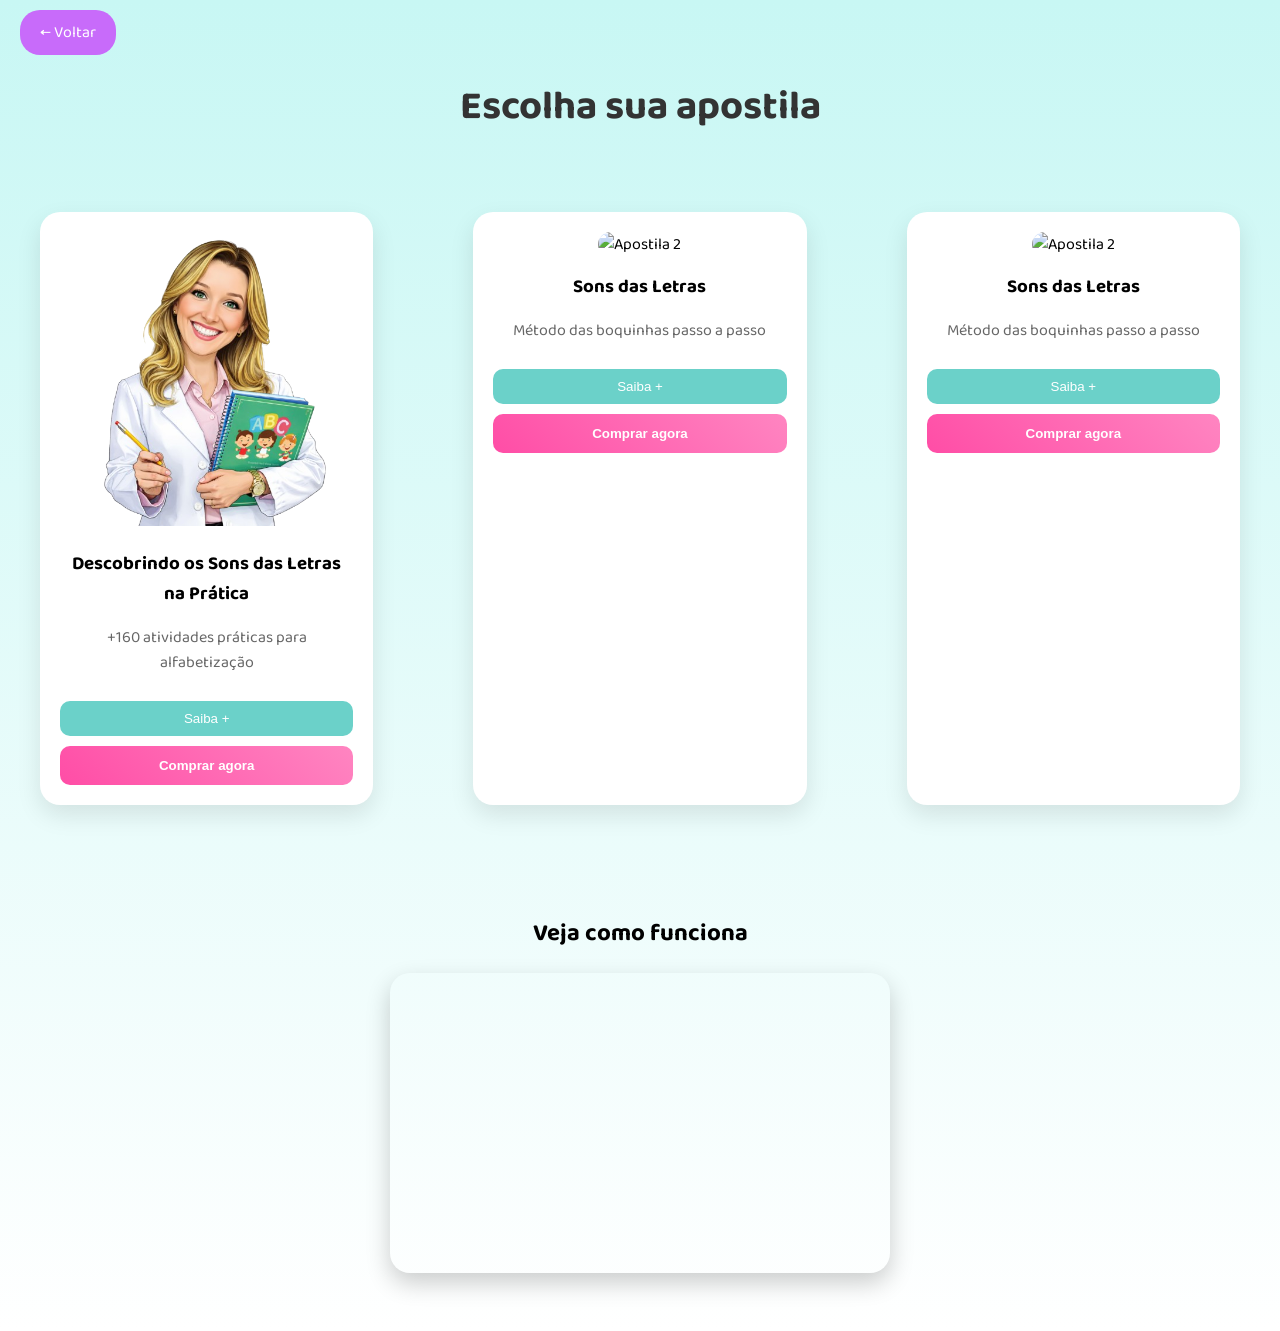
==== apostila/page3.html @ 57b49ad0 "conectando os links" ====
<!DOCTYPE html>
<html lang="pt-br">
<head>
    <meta charset="UTF-8">
    <meta name="viewport" content="width=device-width, initial-scale=1.0">

    <title>Apostilas - E de Educar</title>

    <!-- CSS GLOBAL -->
    <link rel="stylesheet" href="../style.css">

    <!-- CSS DA PÁGINA -->
    <link rel="stylesheet" href="style-apostila.css">

    <!-- Fontes -->
    <link href="https://fonts.googleapis.com/css2?family=Baloo+2:wght@400;700&display=swap" rel="stylesheet">
    
</head>

<body>

    <!-- 🔙 BOTÃO VOLTAR -->
    <div class="topo-apostila">
        <a href="../index.html" class="btn-voltar">← Voltar</a>
    </div>

    <!-- 🎯 TÍTULO -->
    <h2 class="titulo">Escolha sua apostila</h2>

    <!-- 🧱 PRODUTOS -->
    <section class="produtos">

    <div class="card">
    <img src="../imagens/de.png" alt="Apostila 1">

    <h3>Descobrindo os Sons das Letras na Prática</h3>
    <p>+160 atividades práticas para alfabetização</p>

    <button class="btn-saiba">Saiba +</button>

    <a href="https://hotmart.com/pt-br/marketplace/produtos/descobrindo-os-sons-das-letras-na-pratica/A104969590U?sck=HOTMART_PRODUCT_PAGE" target="_blank">
        <button class="btn-comprar">Comprar agora</button>
    </a>
</div>

        <!-- CARD 2 -->
        <div class="card">
            <img src="../imagens/apostila2.png" alt="Apostila 2">

            <h3>Sons das Letras</h3>
            <p>Método das boquinhas passo a passo</p>

            <button class="btn-saiba">Saiba +</button>
            <button class="btn-comprar">Comprar agora</button>
        </div>

        <!-- CARD 3 -->
        <div class="card">
            <img src="../imagens/apostila2.png" alt="Apostila 2">

            <h3>Sons das Letras</h3>
            <p>Método das boquinhas passo a passo</p>

            <button class="btn-saiba">Saiba +</button>
            <button class="btn-comprar">Comprar agora</button>
        </div>

    </section>

    <!-- 🎥 VÍDEO -->
    <section class="video-explicacao">

        <h2>Veja como funciona</h2>

        <iframe
            src="https://www.youtube.com/embed/nqsG6eTFXW4"
            frameborder="0"
            allowfullscreen>
        </iframe>

    </section>

</body>
</html>
---- style.css ----
body {
    margin: 0;
    font-family: 'Baloo 2', cursive;
    background: linear-gradient(to bottom, #c8f7f4, #ffffff);
    scroll-behavior: smooth; /* scroll suave */
}

/* TOPO */
.topo {
    display: flex;
    flex-direction: column;
    align-items: center;
    text-align: center;
    padding: 20px 10px;
    max-width: 1200px;
    margin: 0 auto;
}

.topo h1 {
    font-family: 'Allura', cursive;
    font-size: 48px;
    color: #ff69b4;
    margin: 0;
}

.btn-topo {
    background: linear-gradient(45deg, #6bd1c9, #8ee3dc);
    padding: 12px 25px;
    border-radius: 30px;
    color: white;
    text-decoration: none;
    font-size: 14px;
    font-weight: bold;
    box-shadow: 0 4px 10px rgba(0,0,0,0.1);
    transition: 0.3s;
}

.btn-topo:hover {
    transform: scale(1.05);
}

/* HERO */
.hero {
    display: flex;
    align-items: center;
    justify-content: space-between; /* melhor distribuição */
    padding: 50px 20px;
    max-width: 1200px;
    margin: 0 auto;
    gap: 40px;
}

/* TEXTO */
.texto {
    max-width: 500px;
}

.texto h2 {
    font-size: 40px;
    color: #333;
}

.texto p {
    font-size: 18px;
    color: #555;
    margin: 20px 0;
}

/* BOTÃO PRINCIPAL */
.btn-principal {
    display: inline-block;
    background: linear-gradient(45deg, #ff4da6, #ff85c1);
    color: white;
    font-size: 20px;
    padding: 15px 30px;
    border-radius: 30px;
    text-decoration: none;
    cursor: pointer;
    transition: 0.3s;
    box-shadow: 0 10px 20px rgba(255, 77, 166, 0.3);
}

.btn-principal:hover {
    transform: scale(1.05);
}

/* LISTA */
.lista {
    list-style: none;
    padding: 0;
    margin-top: 20px;
}

.lista li {
    font-size: 18px;
    margin: 10px 0;
    color: #333;
}

.lista li::before {
    content: "✔";
    color: green;
    margin-right: 10px;
    font-weight: bold;
}

/* IMAGEM */
.imagem img {
    width: 100%;
    max-width: 500px;
    border-radius: 15px;
}

/* SOBRE */
.sobre {
    padding: 60px 20px;
    background: #ffffff;
    border-radius: 20px;
    max-width: 1100px;
    margin: 60px auto;
    box-shadow: 0 10px 30px rgba(0,0,0,0.05);
}

.sobre-container {
    display: flex;
    align-items: center;
    justify-content: center;
    gap: 40px;
}

.sobre-img img {
    width: 300px;
    border-radius: 20px;
    box-shadow: 0 10px 25px rgba(0,0,0,0.1);
}

.sobre-texto {
    max-width: 500px;
}

.sobre-texto h2 {
    font-size: 32px;
    color: #333;
}

.sobre-texto p {
    font-size: 18px;
    color: #555;
    margin: 15px 0;
}

/* 📱 RESPONSIVO */
@media (max-width: 768px) {

    .hero {
        flex-direction: column;
        text-align: center;
    }

    .imagem img {
        width: 100%;
    }

    .texto {
        max-width: 100%;
    }

    .texto h2 {
        font-size: 28px;
    }

    .topo h1 {
        font-size: 36px;
    }

    .sobre-container {
        flex-direction: column;
        text-align: center;
    }

    .sobre-img img {
        width: 200px;
    }
}
---- apostila/style-apostila.css ----
body {
    margin: 0;
    font-family: 'Baloo 2', cursive;
    background: linear-gradient(to bottom, #c8f7f4, #ffffff);
}

/* BOTÃO VOLTAR */
.topo-apostila {
    padding: 20px;
}

.btn-voltar {
    text-decoration: none;
    background: #c86bfa;
    color: white;
    padding: 10px 20px;
    border-radius: 20px;
}

/* TÍTULO */
.titulo {
    text-align: center;
    font-size: 40px;
    margin-top: 10px;
    color: #333;
}

/* PRODUTOS */
.produtos {
    display: flex;
    justify-content: center;
    gap: 100px; /* espaçamento grande entre os cards */
    padding: 40px;
}

/* CARD */
.card {
    background: white;
    padding: 20px;
    border-radius: 20px;
    text-align: center;
    width: 300px;
    box-shadow: 0 10px 25px rgba(0,0,0,0.1);
}

.card img {
    width: 100%;
    border-radius: 15px;
}

.card h3 {
    margin: 15px 0 10px;
}

.card p {
    color: #666;
}

/* BOTÕES */
.btn-saiba {
    margin-top: 10px;
    background: #6bd1c9;
    border: none;
    padding: 10px;
    border-radius: 10px;
    color: white;
    cursor: pointer;
    width: 100%;
}

.btn-comprar {
    margin-top: 10px;
    background: linear-gradient(45deg, #ff4da6, #ff85c1);
    border: none;
    padding: 12px;
    border-radius: 10px;
    color: white;
    cursor: pointer;
    width: 100%;
    font-weight: bold;
}

/* VÍDEO */
.video-explicacao {
    text-align: center;
    padding: 50px;
}

.video-explicacao iframe {
    width: 500px;
    height: 300px;
    border-radius: 20px;
    box-shadow: 0 10px 25px rgba(0,0,0,0.2);
}

/* RESPONSIVO */
@media (max-width: 768px) {

    .produtos {
        flex-direction: column;
        align-items: center;
        gap: 30px;
    }

    .video-explicacao iframe {
        width: 100%;
        height: 200px;
    }

    .titulo {
        font-size: 28px;
    }
}
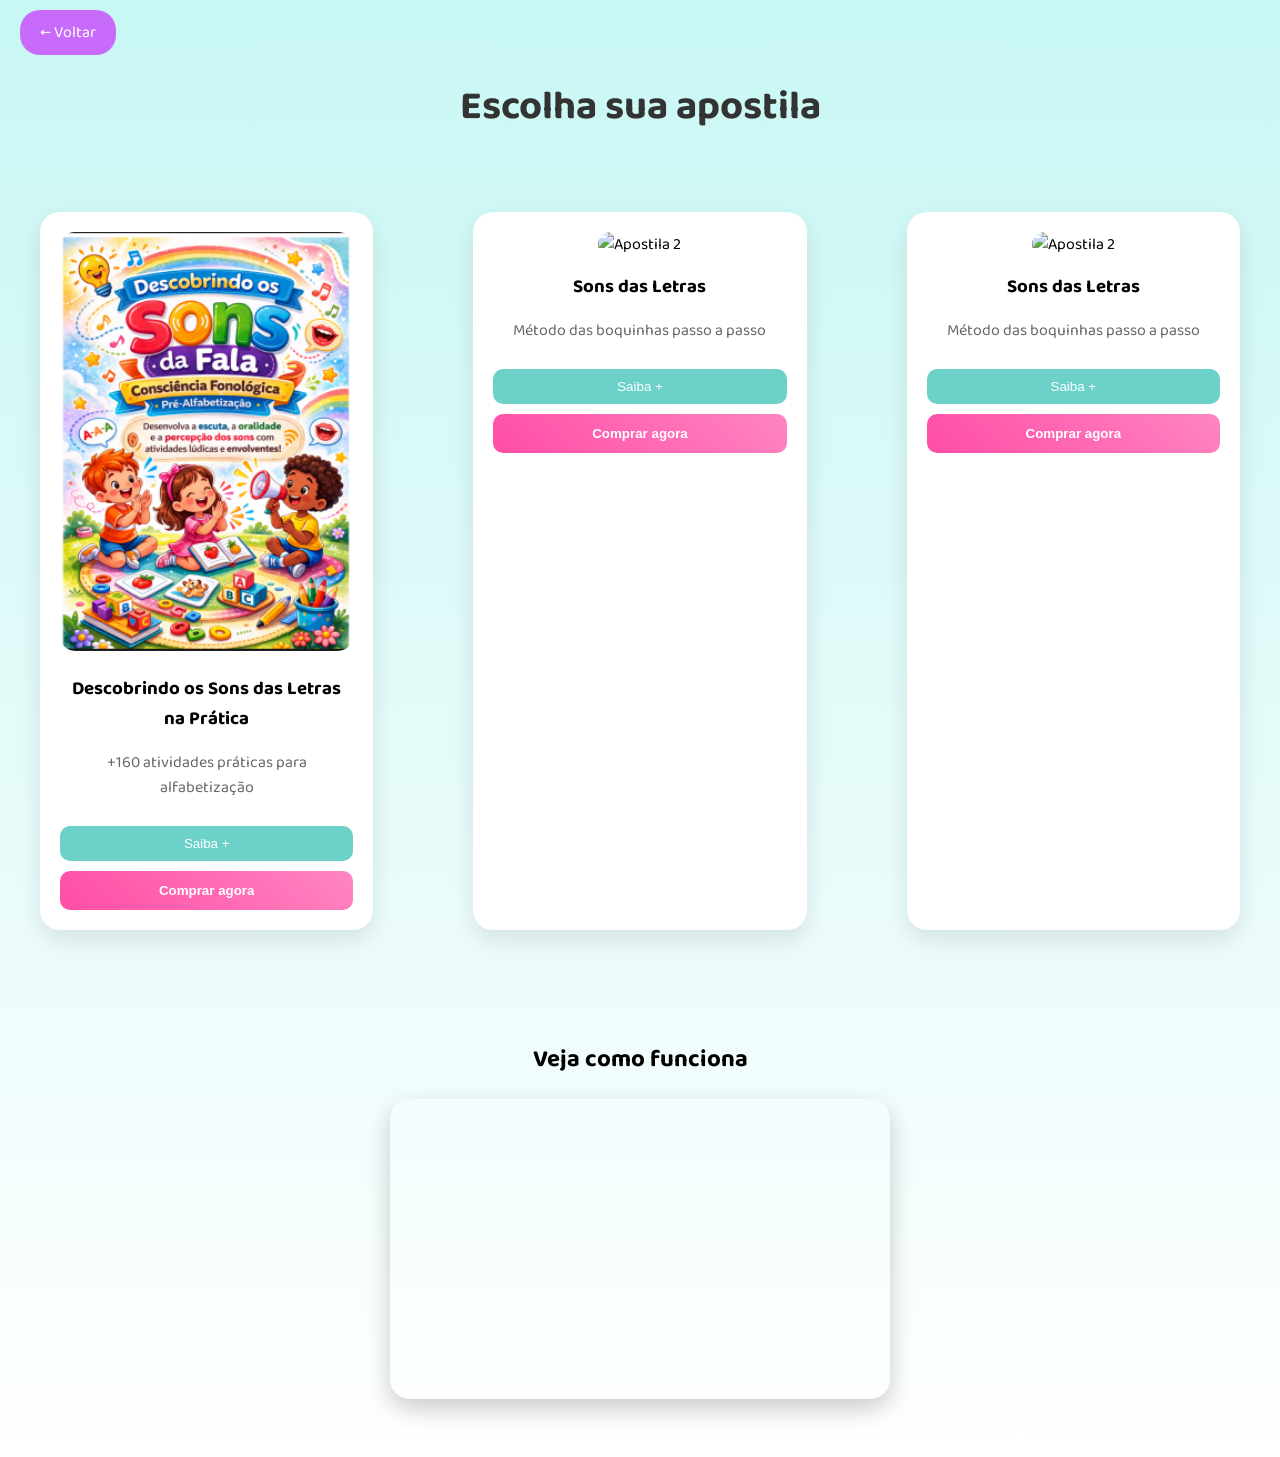
==== commit 0ea7991e: "Trocando a imagemda apostila 1" ====
--- a/apostila/page3.html
+++ b/apostila/page3.html
@@ -31,14 +31,14 @@
     <section class="produtos">
 
     <div class="card">
-    <img src="../imagens/de.png" alt="Apostila 1">
+    <img src="img_apostila/sonsdasletras.png" alt="Apostila 1">
 
     <h3>Descobrindo os Sons das Letras na Prática</h3>
     <p>+160 atividades práticas para alfabetização</p>
 
     <button class="btn-saiba">Saiba +</button>
 
-    <a href="https://hotmart.com/pt-br/marketplace/produtos/descobrindo-os-sons-das-letras-na-pratica/A104969590U?sck=HOTMART_PRODUCT_PAGE" target="_blank">
+    <a href="https://hotmart.com/pt-br/marketplace/produtos/descobrindo-os-sons-da-fala/J104618522D?sck=HOTMART_PRODUCT_PAGE" target="_blank">
         <button class="btn-comprar">Comprar agora</button>
     </a>
 </div>
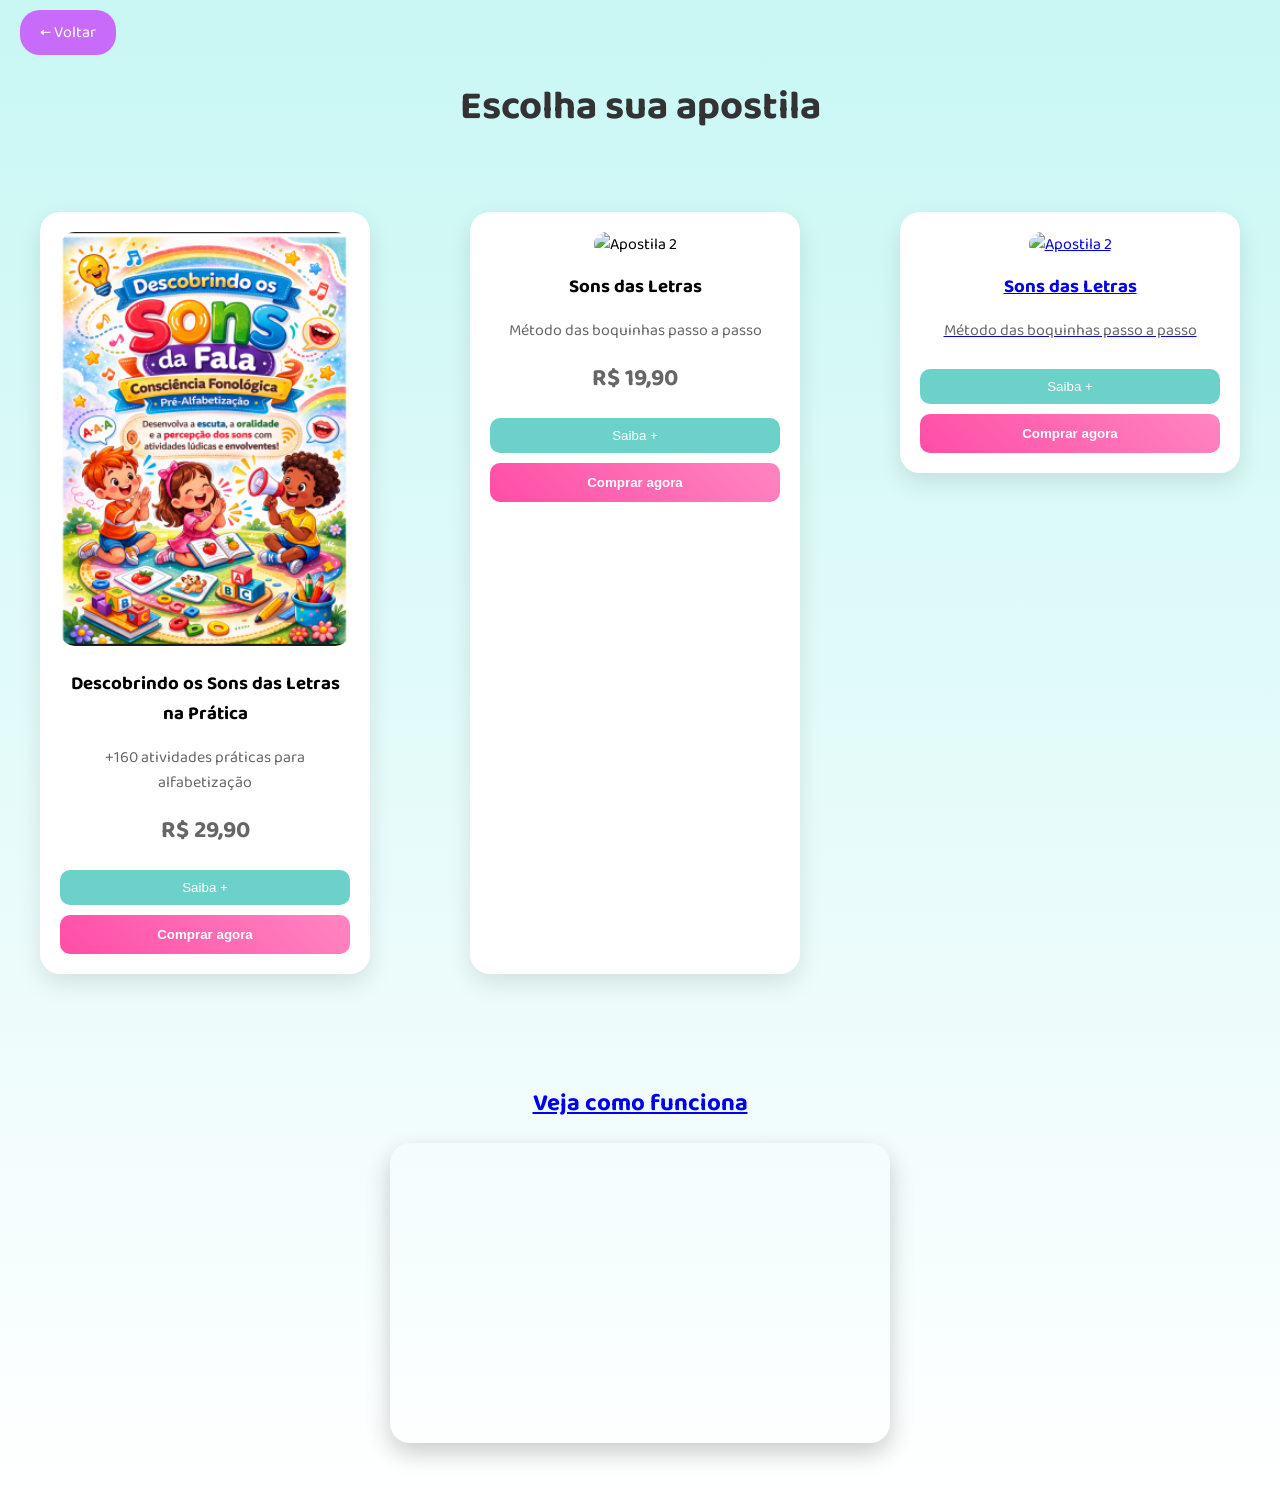
==== commit 3c436509: "Conectando os links" ====
--- a/apostila/page3.html
+++ b/apostila/page3.html
@@ -36,6 +36,8 @@
     <h3>Descobrindo os Sons das Letras na Prática</h3>
     <p>+160 atividades práticas para alfabetização</p>
 
+    <p class="preco">R$ 29,90</p>
+
     <button class="btn-saiba">Saiba +</button>
 
     <a href="https://hotmart.com/pt-br/marketplace/produtos/descobrindo-os-sons-da-fala/J104618522D?sck=HOTMART_PRODUCT_PAGE" target="_blank">
@@ -50,7 +52,12 @@
             <h3>Sons das Letras</h3>
             <p>Método das boquinhas passo a passo</p>
 
+            <p class="preco1">R$ 19,90</p>
+
             <button class="btn-saiba">Saiba +</button>
+
+            <a href="https://hotmart.com/pt-br/marketplace/produtos/descobrindo-os-sons-da-fala/J104618522D?sck=HOTMART_PRODUCT_PAGE" target="_blank">
+    
             <button class="btn-comprar">Comprar agora</button>
         </div>
 
--- a/apostila/style-apostila.css
+++ b/apostila/style-apostila.css
@@ -92,6 +92,19 @@
     border-radius: 20px;
     box-shadow: 0 10px 25px rgba(0,0,0,0.2);
 }
+.preco {
+    font-size: 24px;
+    font-weight: bold;
+    
+    margin: 10px 0;
+}
+
+.preco1 {
+    font-size: 24px;
+    font-weight: bold;
+    
+    margin: 10px 0;
+}
 
 /* RESPONSIVO */
 @media (max-width: 768px) {
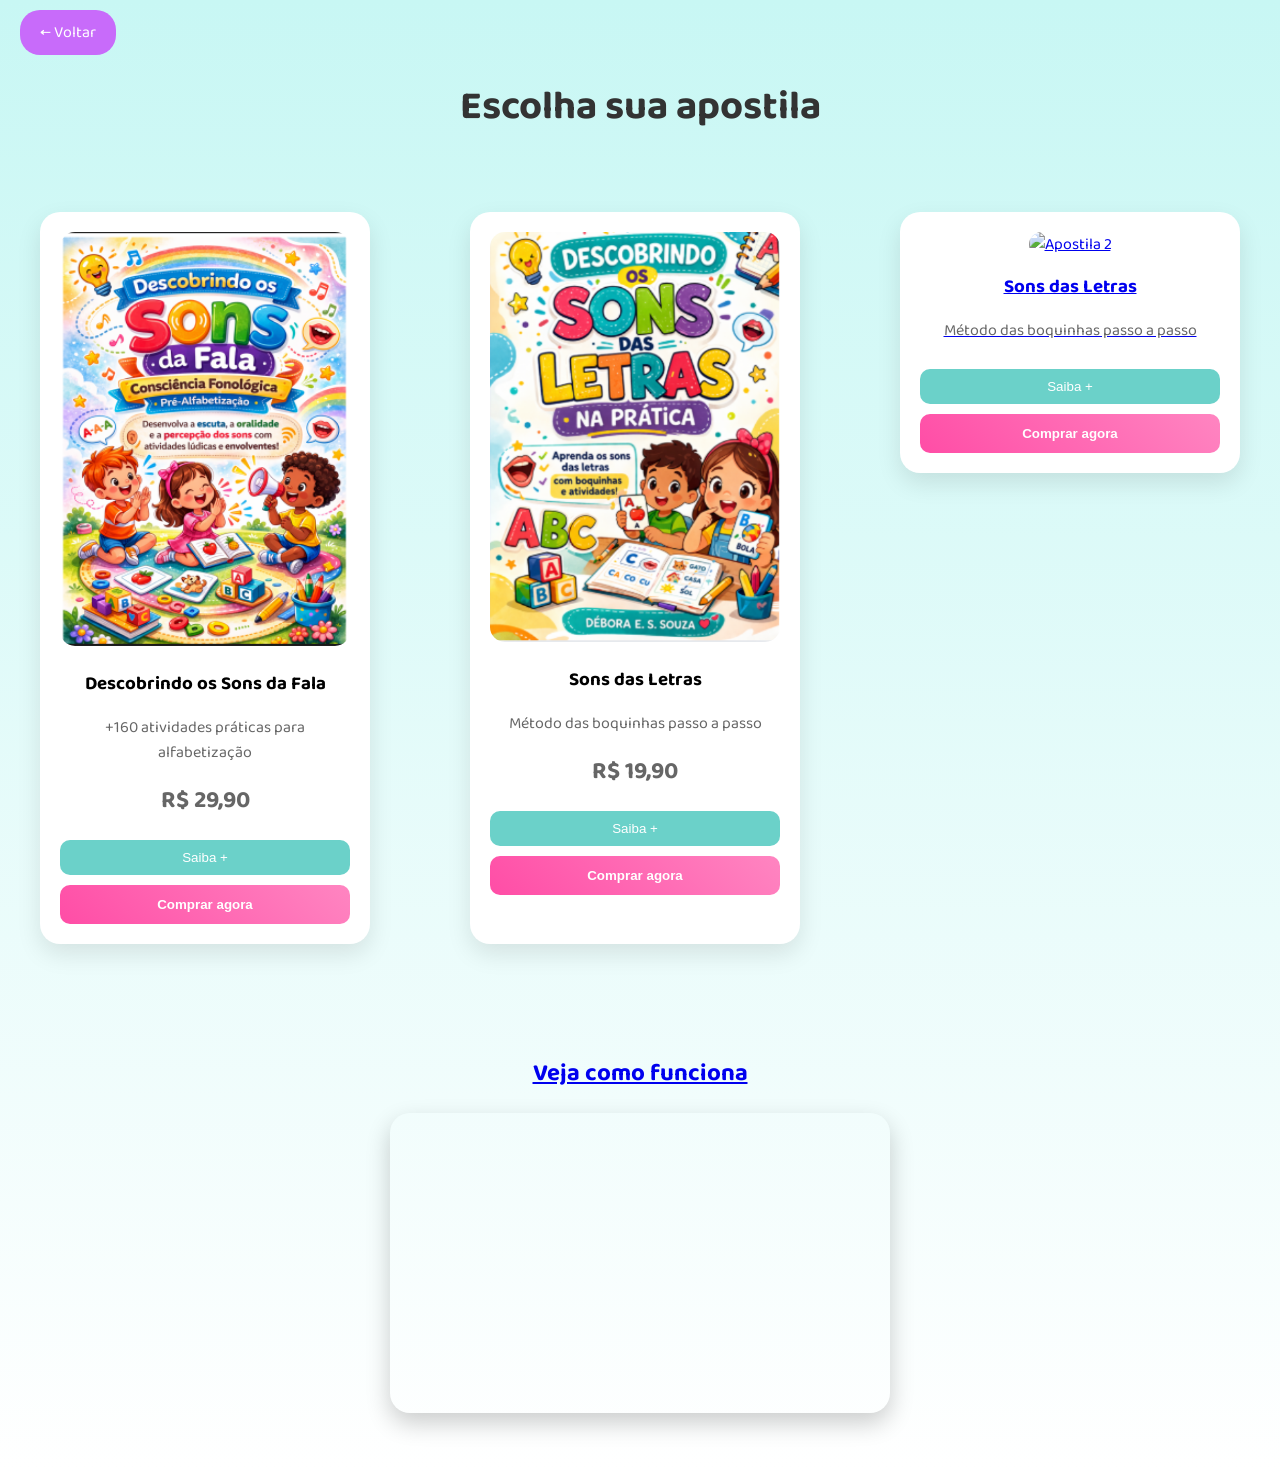
==== commit 39e24ed8: "finalizando por hoje" ====
--- a/apostila/page3.html
+++ b/apostila/page3.html
@@ -31,9 +31,9 @@
     <section class="produtos">
 
     <div class="card">
-    <img src="img_apostila/sonsdasletras.png" alt="Apostila 1">
+    <img src="img_apostila/sonsdasfalas.png" alt="Apostila 1">
 
-    <h3>Descobrindo os Sons das Letras na Prática</h3>
+    <h3>Descobrindo os Sons da Fala</h3>
     <p>+160 atividades práticas para alfabetização</p>
 
     <p class="preco">R$ 29,90</p>
@@ -47,7 +47,7 @@
 
         <!-- CARD 2 -->
         <div class="card">
-            <img src="../imagens/apostila2.png" alt="Apostila 2">
+            <img src="img_apostila/sonsdasletras1.png" alt="Apostila 2">
 
             <h3>Sons das Letras</h3>
             <p>Método das boquinhas passo a passo</p>
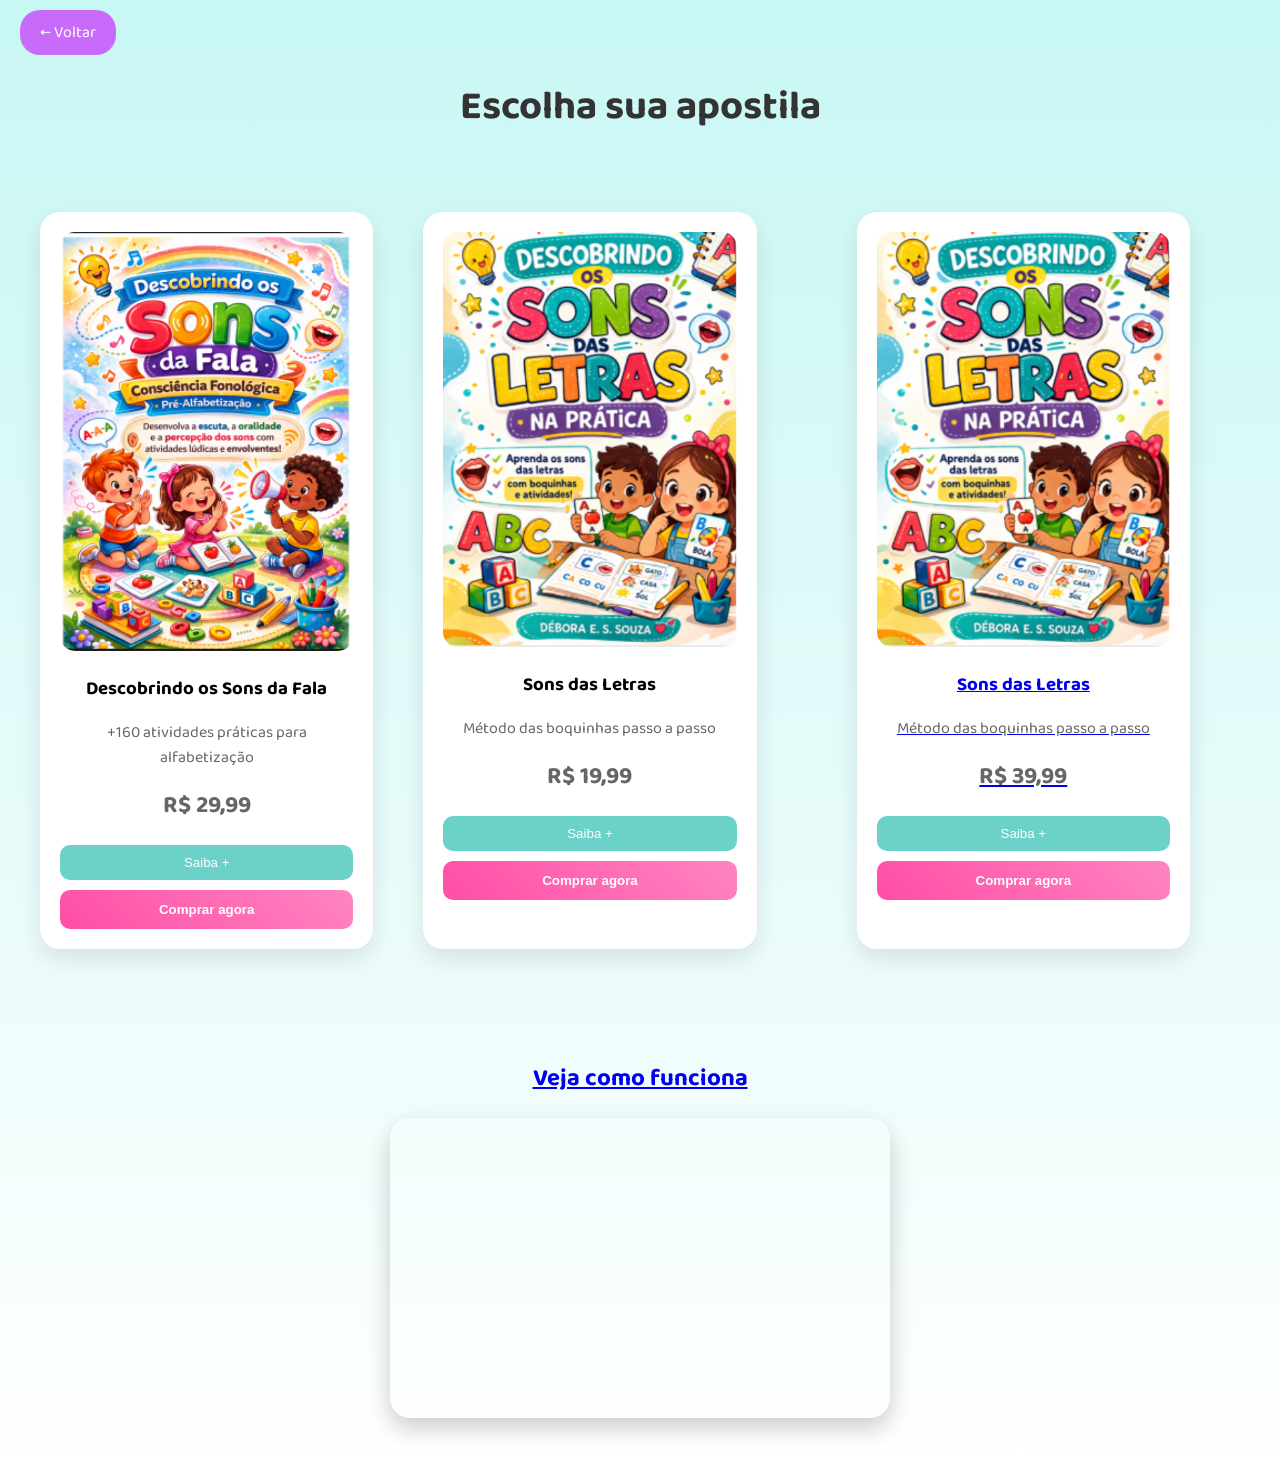
==== commit 9ad109e7: "corrigindo" ====
--- a/apostila/page3.html
+++ b/apostila/page3.html
@@ -29,6 +29,8 @@
 
     <!-- 🧱 PRODUTOS -->
     <section class="produtos">
+    
+        <!-- CARD 1 -->
 
     <div class="card">
     <img src="img_apostila/sonsdasfalas.png" alt="Apostila 1">
@@ -36,7 +38,7 @@
     <h3>Descobrindo os Sons da Fala</h3>
     <p>+160 atividades práticas para alfabetização</p>
 
-    <p class="preco">R$ 29,90</p>
+    <p class="preco">R$ 29,99</p>
 
     <button class="btn-saiba">Saiba +</button>
 
@@ -52,23 +54,28 @@
             <h3>Sons das Letras</h3>
             <p>Método das boquinhas passo a passo</p>
 
-            <p class="preco1">R$ 19,90</p>
+            <p class="preco1">R$ 19,99</p>
 
             <button class="btn-saiba">Saiba +</button>
 
-            <a href="https://hotmart.com/pt-br/marketplace/produtos/descobrindo-os-sons-da-fala/J104618522D?sck=HOTMART_PRODUCT_PAGE" target="_blank">
+            <a href="https://hotmart.com/pt-br/marketplace/produtos/descobrindo-os-sons-das-letras-na-pratica/A104969590U?sck=HOTMART_PRODUCT_PAGE" target="_blank">
     
             <button class="btn-comprar">Comprar agora</button>
         </div>
 
         <!-- CARD 3 -->
-        <div class="card">
-            <img src="../imagens/apostila2.png" alt="Apostila 2">
+         <div class="card">
+            <img src="img_apostila/sonsdasletras1.png" alt="Apostila 2">
 
             <h3>Sons das Letras</h3>
             <p>Método das boquinhas passo a passo</p>
 
+            <p class="preco1">R$ 39,99</p>
+
             <button class="btn-saiba">Saiba +</button>
+
+            <a href="https://hotmart.com/pt-br/marketplace/produtos/kit-completo-de-alfabetizacao-infantil/R104970176U?sck=HOTMART_PRODUCT_PAGE" target="_blank">
+    
             <button class="btn-comprar">Comprar agora</button>
         </div>
 
--- a/apostila/style-apostila.css
+++ b/apostila/style-apostila.css
@@ -29,7 +29,7 @@
 .produtos {
     display: flex;
     justify-content: center;
-    gap: 100px; /* espaçamento grande entre os cards */
+    gap: 50px; /* espaçamento grande entre os cards */
     padding: 40px;
 }
 
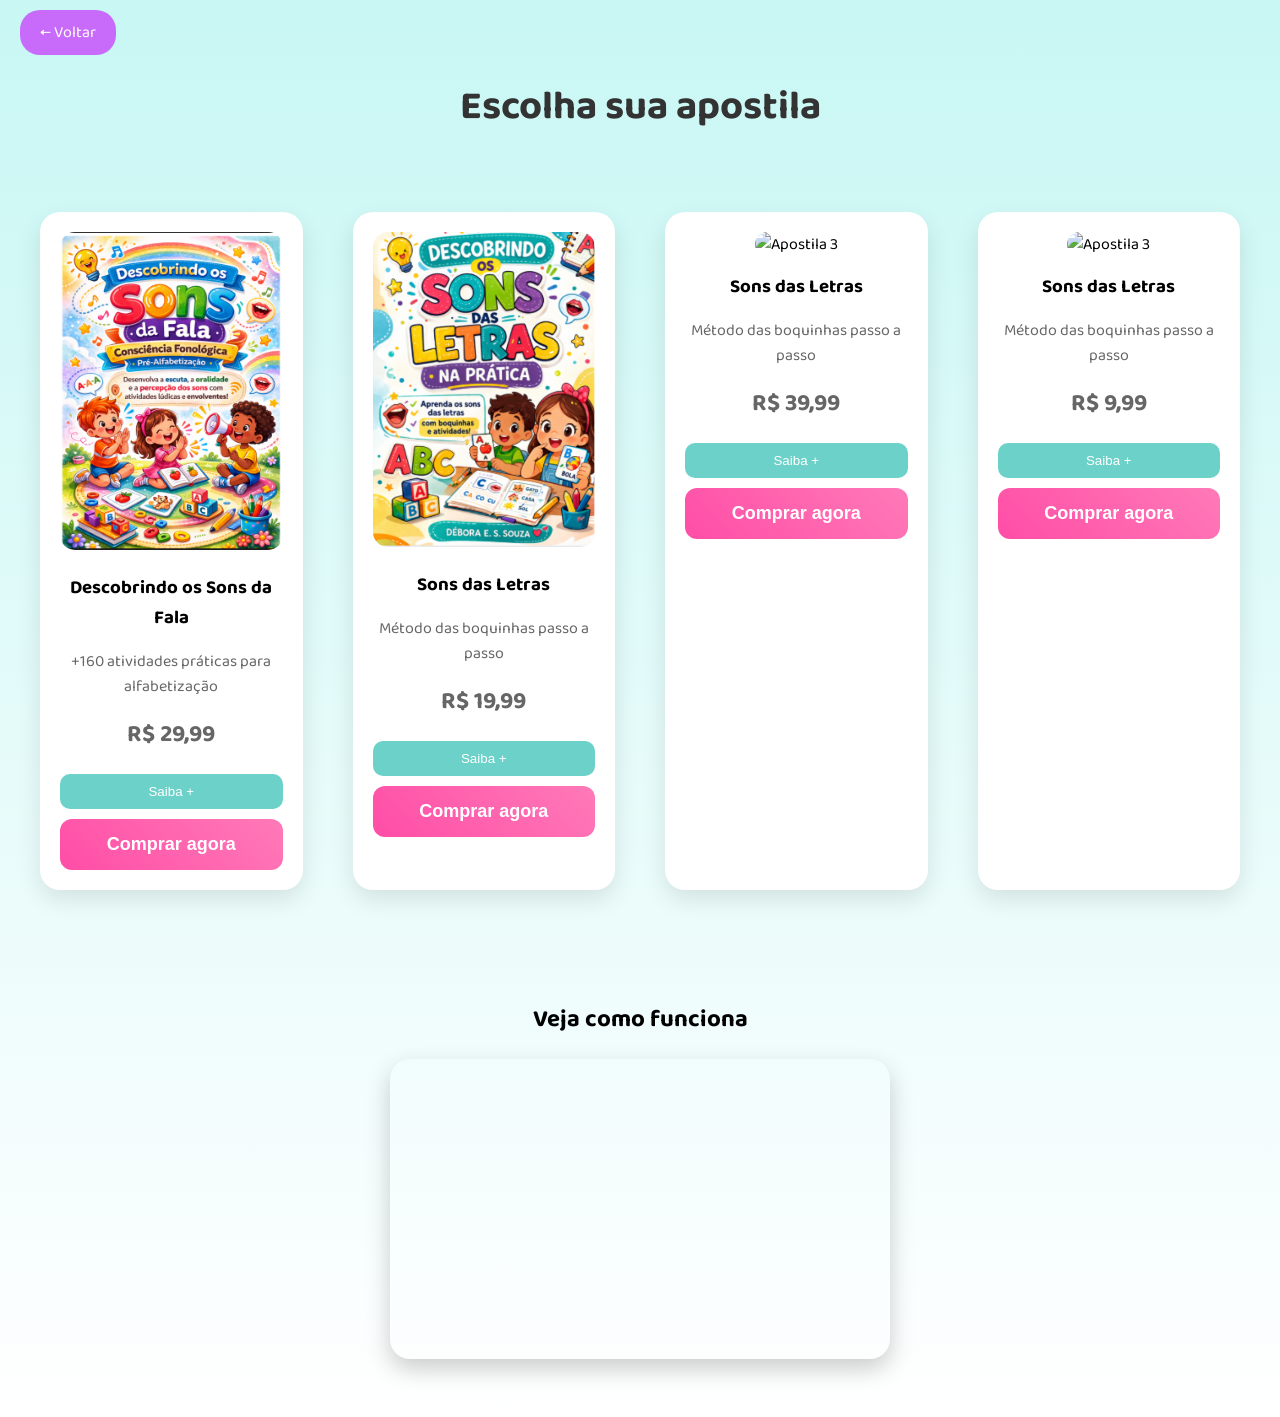
==== commit 364e0f05: "contrui os links dos saiba+" ====
--- a/apostila/page3.html
+++ b/apostila/page3.html
@@ -31,21 +31,23 @@
     <section class="produtos">
     
         <!-- CARD 1 -->
+        <div class="card">
+            <img src="img_apostila/sonsdasfalas.png" alt="Apostila 1">
 
-    <div class="card">
-    <img src="img_apostila/sonsdasfalas.png" alt="Apostila 1">
+            <h3>Descobrindo os Sons da Fala</h3>
+            <p>+160 atividades práticas para alfabetização</p>
 
-    <h3>Descobrindo os Sons da Fala</h3>
-    <p>+160 atividades práticas para alfabetização</p>
+            <p class="preco">R$ 29,99</p>
 
-    <p class="preco">R$ 29,99</p>
+            <!-- 🔥 AQUI FOI ADICIONADO -->
+            <a href="saiba1.html">
+                <button class="btn-saiba1">Saiba +</button>
+            </a>
 
-    <button class="btn-saiba">Saiba +</button>
-
-    <a href="https://hotmart.com/pt-br/marketplace/produtos/descobrindo-os-sons-da-fala/J104618522D?sck=HOTMART_PRODUCT_PAGE" target="_blank">
-        <button class="btn-comprar">Comprar agora</button>
-    </a>
-</div>
+            <a href="https://hotmart.com/pt-br/marketplace/produtos/descobrindo-os-sons-da-fala/J104618522D?sck=HOTMART_PRODUCT_PAGE" target="_blank">
+                <button class="btn-comprar">Comprar agora</button>
+            </a>
+        </div>
 
         <!-- CARD 2 -->
         <div class="card">
@@ -56,27 +58,52 @@
 
             <p class="preco1">R$ 19,99</p>
 
-            <button class="btn-saiba">Saiba +</button>
+            <!-- 🔥 AQUI FOI ADICIONADO -->
+            <a href="saiba2.html">
+                <button class="btn-saiba2">Saiba +</button>
+            </a>
 
             <a href="https://hotmart.com/pt-br/marketplace/produtos/descobrindo-os-sons-das-letras-na-pratica/A104969590U?sck=HOTMART_PRODUCT_PAGE" target="_blank">
-    
-            <button class="btn-comprar">Comprar agora</button>
+                <button class="btn-comprar">Comprar agora</button>
+            </a>
         </div>
 
         <!-- CARD 3 -->
-         <div class="card">
-            <img src="img_apostila/sonsdasletras1.png" alt="Apostila 2">
+        <div class="card">
+            <img src="" alt="Apostila 3">
 
             <h3>Sons das Letras</h3>
             <p>Método das boquinhas passo a passo</p>
 
             <p class="preco1">R$ 39,99</p>
 
-            <button class="btn-saiba">Saiba +</button>
+            <!-- 🔥 AQUI FOI ADICIONADO -->
+            <a href="saiba3.html">
+                <button class="btn-saiba">Saiba +</button>
+            </a>
 
             <a href="https://hotmart.com/pt-br/marketplace/produtos/kit-completo-de-alfabetizacao-infantil/R104970176U?sck=HOTMART_PRODUCT_PAGE" target="_blank">
-    
-            <button class="btn-comprar">Comprar agora</button>
+                <button class="btn-comprar">Comprar agora</button>
+            </a>
+        </div>
+
+        <!-- CARD 4 -->
+        <div class="card">
+            <img src="" alt="Apostila 3">
+
+            <h3>Sons das Letras</h3>
+            <p>Método das boquinhas passo a passo</p>
+
+            <p class="preco1">R$ 9,99</p>
+
+            <!-- 🔥 AQUI FOI ADICIONADO -->
+            <a href="saiba4.html">
+                <button class="btn-saiba">Saiba +</button>
+            </a>
+
+            <a href="https://hotmart.com/pt-br/marketplace/produtos/alfabeto-das-boquinhas-sons-das-letras-na-pratica-bonus-ao/T105044758F?sck=HOTMART_PRODUCT_PAGE" target="_blank">
+                <button class="btn-comprar">Comprar agora</button>
+            </a>
         </div>
 
     </section>
--- a/apostila/style-apostila.css
+++ b/apostila/style-apostila.css
@@ -57,6 +57,30 @@
 }
 
 /* BOTÕES */
+.btn-saiba1 {
+    margin-top: 10px;
+    background: #6bd1c9;
+    border: none;
+    padding: 10px;
+    border-radius: 10px;
+    color: white;
+    cursor: pointer;
+    width: 100%;
+}
+/* BOTÕES */
+.btn-saiba2 {
+    margin-top: 10px;
+    background: #6bd1c9;
+    border: none;
+    padding: 10px;
+    border-radius: 10px;
+    color: white;
+    cursor: pointer;
+    width: 100%;
+}
+
+
+/* BOTÕES */
 .btn-saiba {
     margin-top: 10px;
     background: #6bd1c9;
@@ -106,6 +130,43 @@
     margin: 10px 0;
 }
 
+/* Saiba+1*/
+
+.saiba-container {
+    display: flex;
+    align-items: center;
+    justify-content:center;
+    gap: 105px;
+    padding: 40px;
+}
+
+/* VÍDEO */
+.video iframe {
+    width: 500px;
+    height: 400px;
+    border-radius: 15px;
+}
+
+/* TEXTO */
+.texto {
+    max-width: 400px;
+}
+
+/* BOTÃO CENTRAL */
+.comprar-area {
+    text-align: center;
+    margin: 40px 0;
+}
+
+.btn-comprar {
+    background: linear-gradient(45deg, #ff4da6, #ff7ab8);
+    color: white;
+    padding: 15px 30px;
+    border-radius: 12px;
+    text-decoration: none;
+    font-size: 18px;
+}
+
 /* RESPONSIVO */
 @media (max-width: 768px) {
 
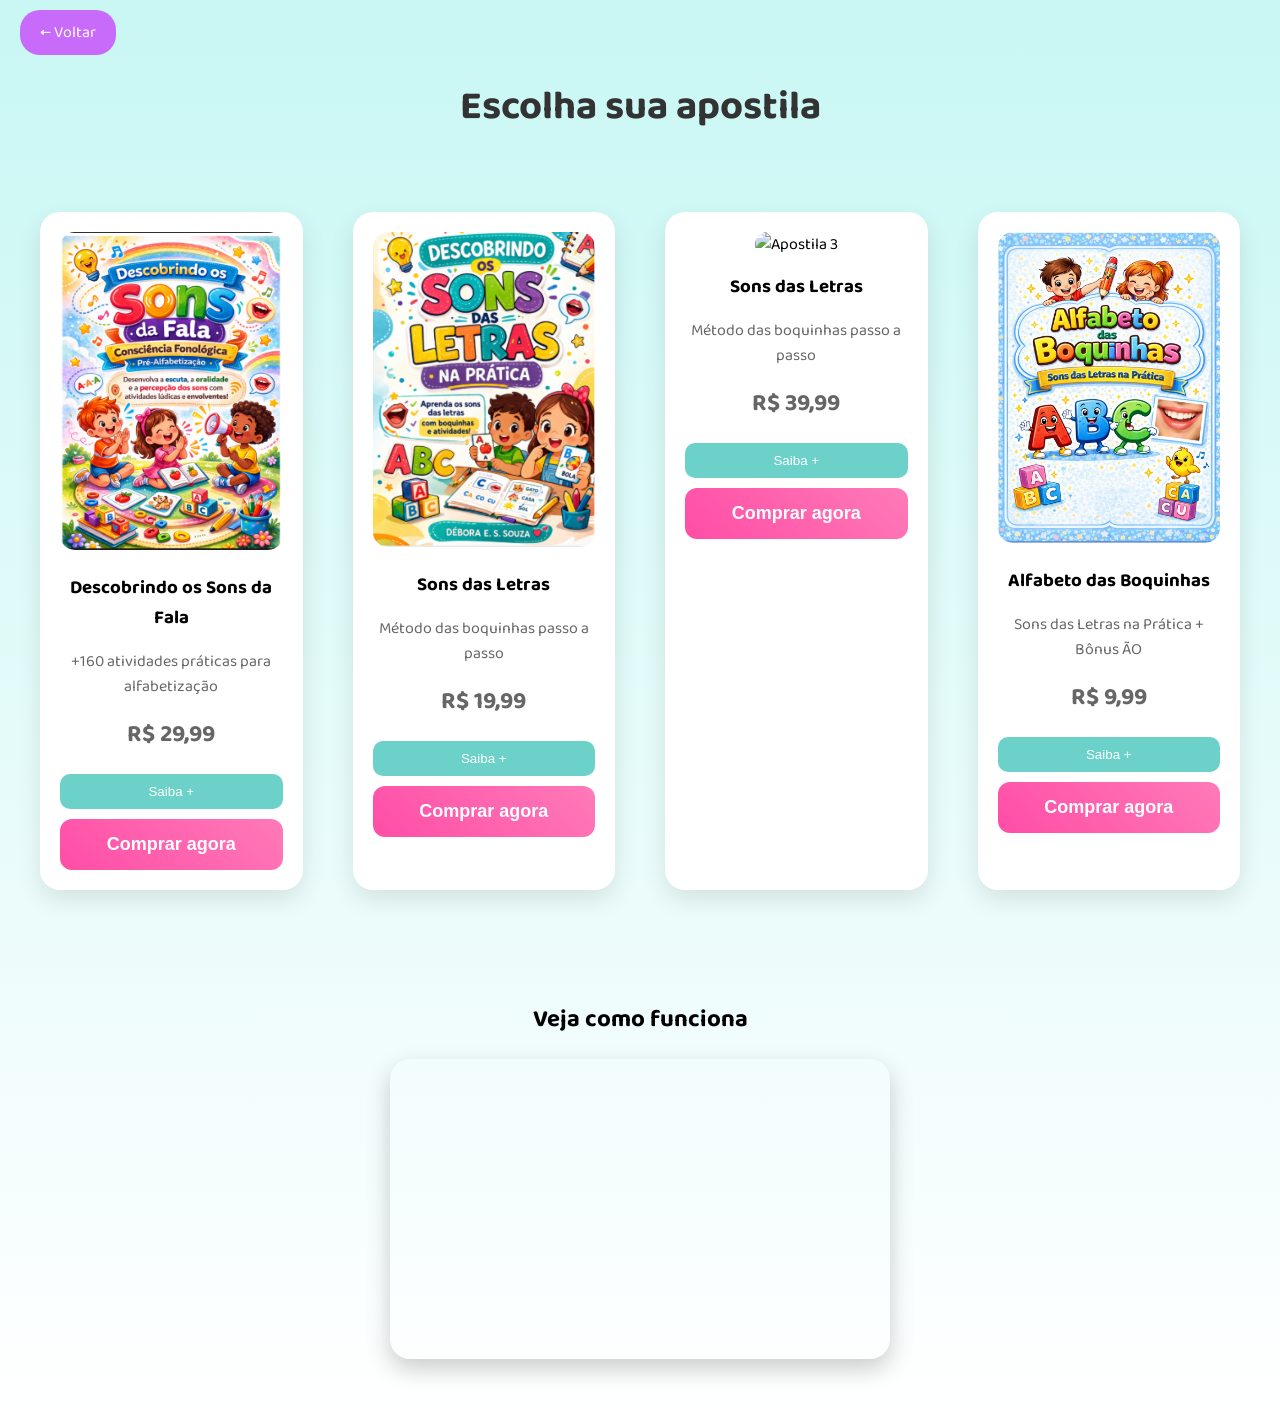
==== commit 66aae946: "Adicionando imagens das apostila" ====
--- a/apostila/page3.html
+++ b/apostila/page3.html
@@ -89,10 +89,10 @@
 
         <!-- CARD 4 -->
         <div class="card">
-            <img src="" alt="Apostila 3">
+            <img src="img_apostila/alfaboquina.png" alt="Apostila 3">
 
-            <h3>Sons das Letras</h3>
-            <p>Método das boquinhas passo a passo</p>
+            <h3>Alfabeto das Boquinhas</h3>
+            <p>Sons das Letras na Prática + Bônus ÃO</p>
 
             <p class="preco1">R$ 9,99</p>
 
--- a/style.css
+++ b/style.css
@@ -2,16 +2,15 @@
     margin: 0;
     font-family: 'Baloo 2', cursive;
     background: linear-gradient(to bottom, #c8f7f4, #ffffff);
-    scroll-behavior: smooth; /* scroll suave */
+    scroll-behavior: smooth;
 }
 
 /* TOPO */
 .topo {
     display: flex;
-    flex-direction: column;
+    justify-content: space-between;
     align-items: center;
-    text-align: center;
-    padding: 20px 10px;
+    padding: 20px 40px;
     max-width: 1200px;
     margin: 0 auto;
 }
@@ -43,11 +42,11 @@
 .hero {
     display: flex;
     align-items: center;
-    justify-content: space-between; /* melhor distribuição */
+    justify-content: space-between;
     padding: 50px 20px;
     max-width: 1200px;
     margin: 0 auto;
-    gap: 40px;
+    gap: 60px;
 }
 
 /* TEXTO */
@@ -64,6 +63,15 @@
     font-size: 18px;
     color: #555;
     margin: 20px 0;
+}
+
+/* CORES DO TEXTO */
+.verde {
+    color: #20b2aa;
+}
+
+.rosa {
+    color: #ff4da6;
 }
 
 /* BOTÃO PRINCIPAL */
@@ -98,9 +106,8 @@
 }
 
 .lista li::before {
-    content: "✔";
-    color: green;
-    margin-right: 10px;
+    content: "✔ ";
+    color: #2ecc71;
     font-weight: bold;
 }
 
@@ -152,6 +159,11 @@
 /* 📱 RESPONSIVO */
 @media (max-width: 768px) {
 
+    .topo {
+        flex-direction: column;
+        gap: 10px;
+    }
+
     .hero {
         flex-direction: column;
         text-align: center;
--- a/apostila/style-apostila.css
+++ b/apostila/style-apostila.css
@@ -175,6 +175,11 @@
         align-items: center;
         gap: 30px;
     }
+    .saiba-container {
+    flex-direction: column; /* 🔥 ESSA LINHA RESOLVE */
+    text-align: center;
+    gap: 20px;
+}
 
     .video-explicacao iframe {
         width: 100%;
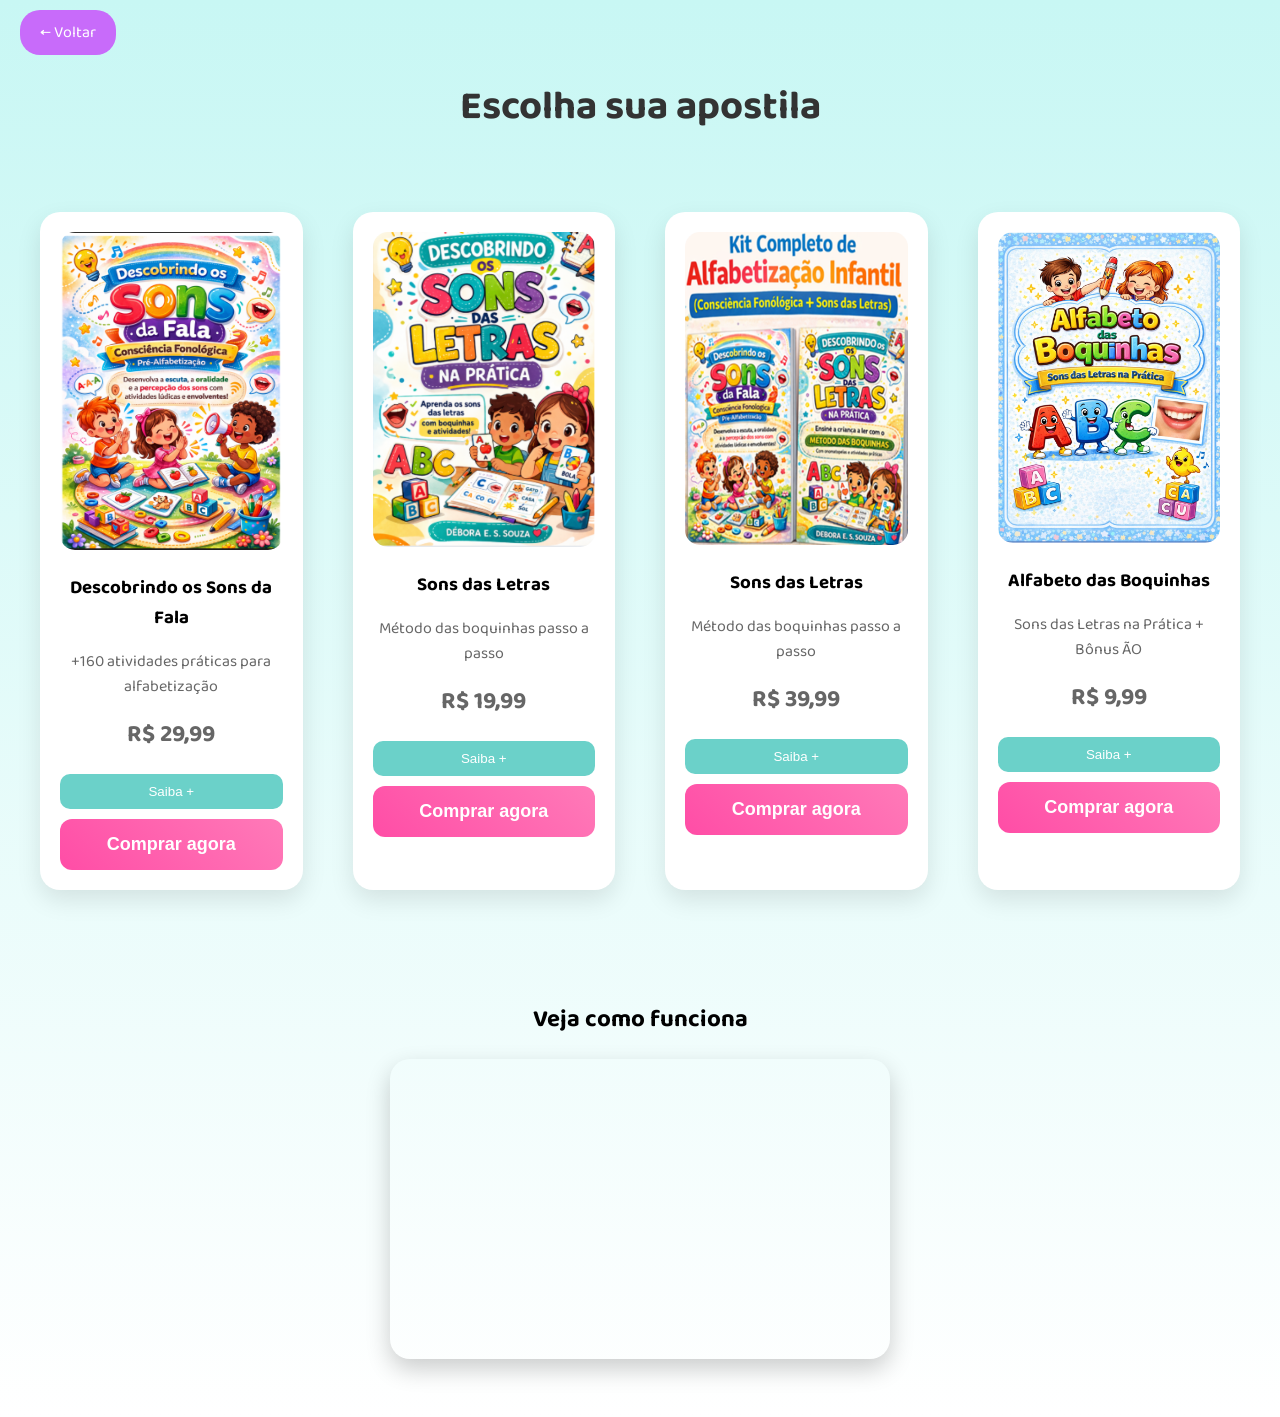
==== commit 6c83f517: "add" ====
--- a/apostila/page3.html
+++ b/apostila/page3.html
@@ -70,7 +70,7 @@
 
         <!-- CARD 3 -->
         <div class="card">
-            <img src="" alt="Apostila 3">
+            <img src="img_apostila/kit.png" alt="Apostila 3">
 
             <h3>Sons das Letras</h3>
             <p>Método das boquinhas passo a passo</p>
@@ -95,6 +95,7 @@
             <p>Sons das Letras na Prática + Bônus ÃO</p>
 
             <p class="preco1">R$ 9,99</p>
+            
 
             <!-- 🔥 AQUI FOI ADICIONADO -->
             <a href="saiba4.html">
